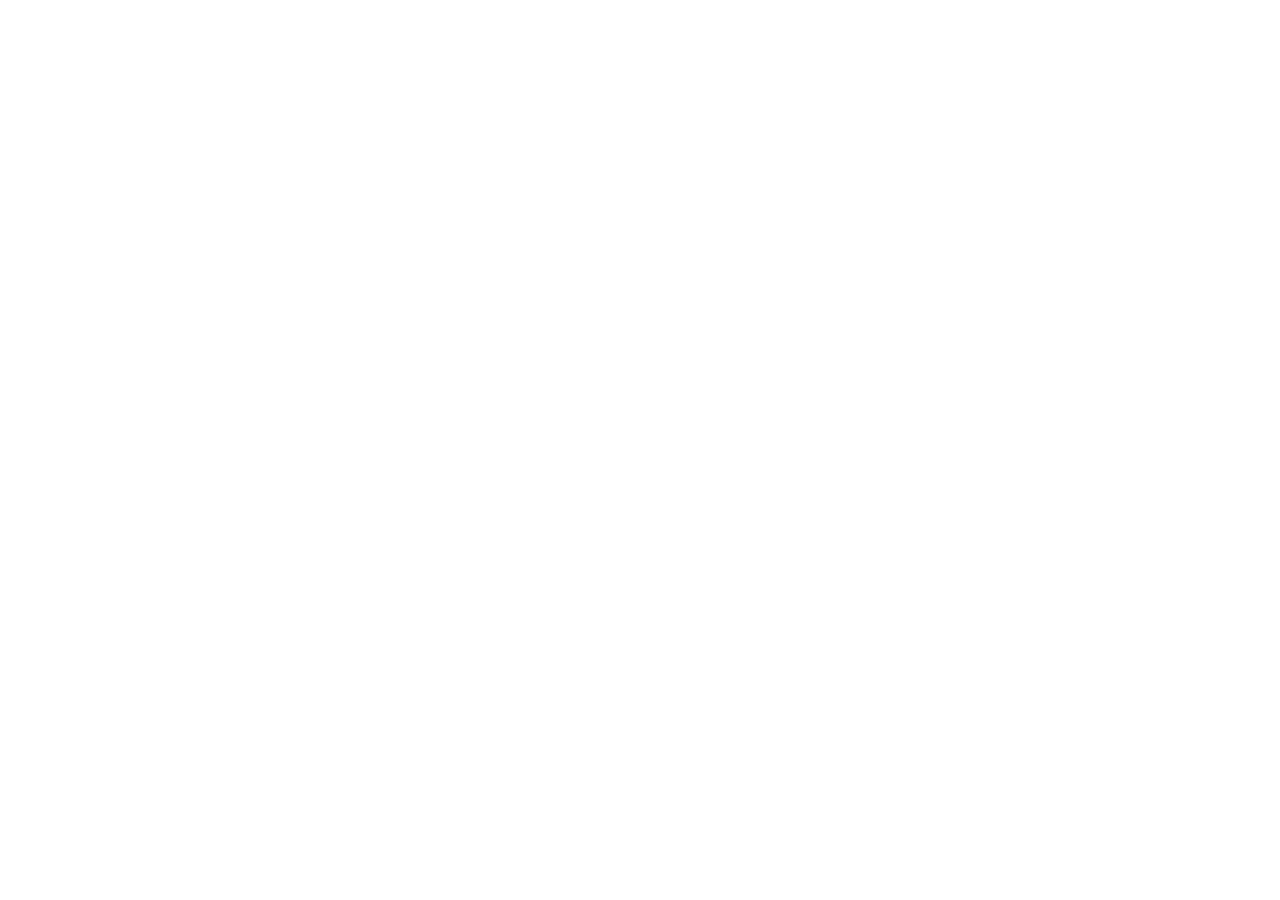
==== admin/index.html @ 4c575838 "Add files via upload" ====
<!doctype html>
<html lang="pl"><head><meta charset="utf-8"><meta name="viewport" content="width=device-width,initial-scale=1"><meta name="robots" content="noindex,nofollow"><title>CMS Login — kac0pi</title><link rel="stylesheet" href="https://cdn.jsdelivr.net/npm/@decapcms/app@^3.0.0/dist/decap-cms.css"></head><body><script src="https://identity.netlify.com/v1/netlify-identity-widget.js"></script><script src="https://cdn.jsdelivr.net/npm/@decapcms/app@^3.0.0/dist/decap-cms.js"></script></body></html>
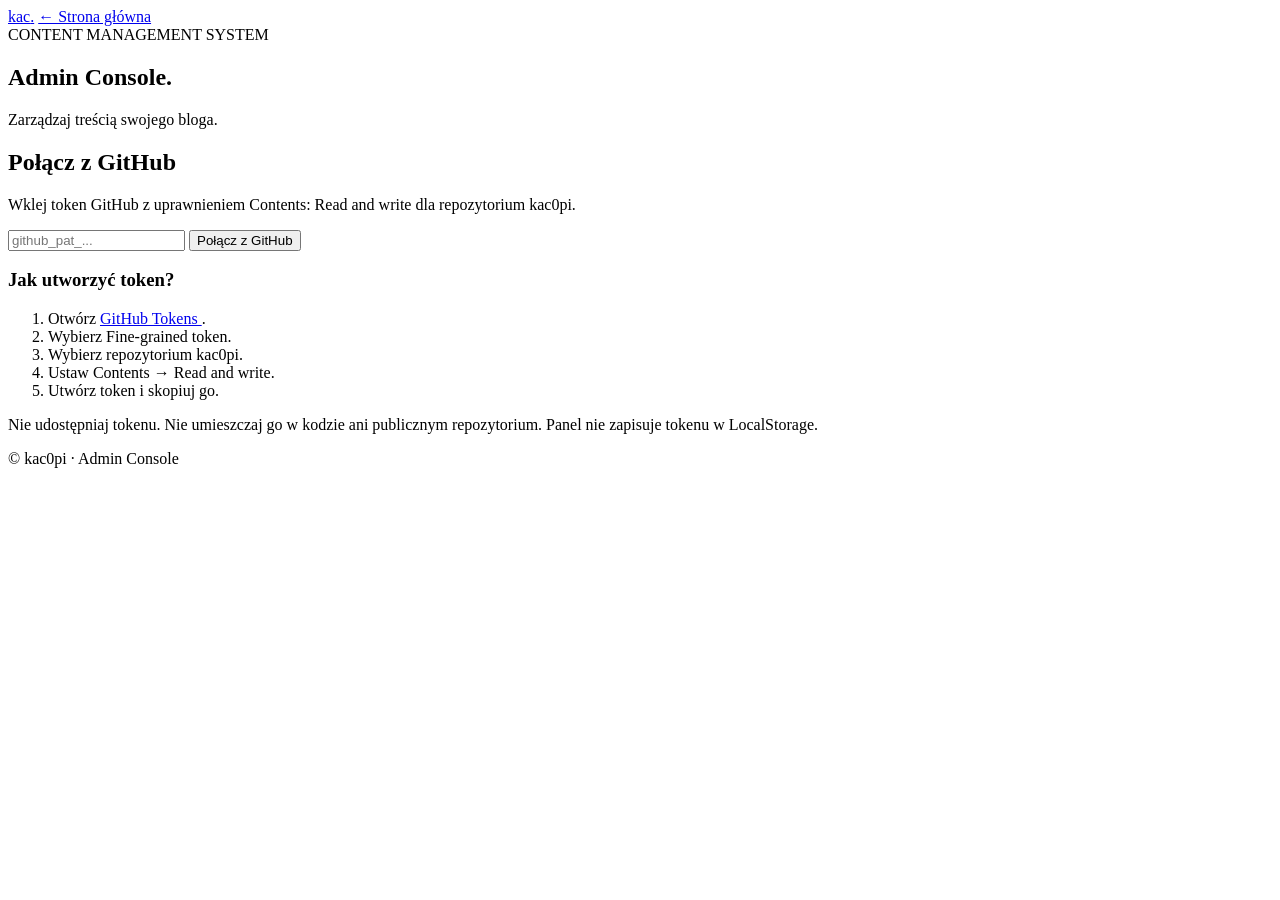
==== commit 8dabee46: "Update index.html" ====
--- a/admin/index.html
+++ b/admin/index.html
@@ -1,2 +1,214 @@
-<!doctype html>
-<html lang="pl"><head><meta charset="utf-8"><meta name="viewport" content="width=device-width,initial-scale=1"><meta name="robots" content="noindex,nofollow"><title>CMS Login — kac0pi</title><link rel="stylesheet" href="https://cdn.jsdelivr.net/npm/@decapcms/app@^3.0.0/dist/decap-cms.css"></head><body><script src="https://identity.netlify.com/v1/netlify-identity-widget.js"></script><script src="https://cdn.jsdelivr.net/npm/@decapcms/app@^3.0.0/dist/decap-cms.js"></script></body></html>
+
+<!DOCTYPE html>
+<html lang="pl">
+<head>
+    <meta charset="UTF-8">
+    <meta name="viewport" content="width=device-width, initial-scale=1.0">
+    <meta name="robots" content="noindex,nofollow">
+    <title>Admin Console | kac0pi</title>
+
+    <link rel="stylesheet" href="admin.css">
+    <script src="admin.js" defer></script>
+</head>
+
+<body>
+
+<div class="container">
+
+    <header>
+        <a href="../index.html" class="logo">kac<span>.</span></a>
+        <a href="../index.html" class="back">← Strona główna</a>
+    </header>
+
+    <main>
+
+        <section class="heading">
+            <span class="eyebrow">CONTENT MANAGEMENT SYSTEM</span>
+            <h1>Admin <span>Console.</span></h1>
+            <p>Zarządzaj treścią swojego bloga.</p>
+        </section>
+
+        <section class="panel login" id="login">
+
+            <h2>Połącz z GitHub</h2>
+
+            <p>
+                Wklej token GitHub z uprawnieniem
+                Contents: Read and write dla repozytorium kac0pi.
+            </p>
+
+            <form id="loginForm">
+                <input
+                    type="password"
+                    id="token"
+                    placeholder="github_pat_..."
+                    autocomplete="off"
+                    required
+                >
+
+                <button type="submit" id="connect">
+                    Połącz z GitHub
+                </button>
+            </form>
+
+            <div class="help">
+                <h3>Jak utworzyć token?</h3>
+
+                <ol>
+                    <li>
+                        Otwórz
+                        <a href="https://github.com/settings/personal-access-tokens/new"
+                           target="_blank"
+                           rel="noopener noreferrer">
+                            GitHub Tokens
+                        </a>.
+                    </li>
+
+                    <li>Wybierz Fine-grained token.</li>
+                    <li>Wybierz repozytorium kac0pi.</li>
+                    <li>Ustaw Contents → Read and write.</li>
+                    <li>Utwórz token i skopiuj go.</li>
+                </ol>
+
+                <p class="warning">
+                    Nie udostępniaj tokenu. Nie umieszczaj go w kodzie
+                    ani publicznym repozytorium. Panel nie zapisuje
+                    tokenu w LocalStorage.
+                </p>
+            </div>
+
+            <div id="loginMessage" class="message"></div>
+
+        </section>
+
+        <section id="workspace" hidden>
+
+            <div class="toolbar panel">
+                <div>
+                    <strong>kac0pi / kac0pi</strong>
+                    <small id="connectionStatus">Połączono</small>
+                </div>
+
+                <button class="secondary" id="logout">
+                    Rozłącz
+                </button>
+            </div>
+
+            <div class="layout">
+
+                <aside class="panel sidebar">
+
+                    <div class="sidebar-heading">
+                        <h2>Artykuły</h2>
+
+                        <button id="newPost">
+                            + Nowy
+                        </button>
+                    </div>
+
+                    <input
+                        type="search"
+                        id="search"
+                        placeholder="Szukaj artykułu..."
+                    >
+
+                    <div id="postList" class="post-list"></div>
+
+                </aside>
+
+                <section class="panel editor">
+
+                    <h2 id="editorTitle">Nowy artykuł</h2>
+
+                    <form id="postForm">
+
+                        <label for="title">Tytuł</label>
+                        <input id="title" required maxlength="120">
+
+                        <div class="form-grid">
+
+                            <div>
+                                <label for="date">Data</label>
+                                <input id="date" type="date" required>
+                            </div>
+
+                            <div>
+                                <label for="category">Kategoria</label>
+                                <input id="category" value="IT">
+                            </div>
+
+                        </div>
+
+                        <label for="description">Opis</label>
+                        <input id="description" maxlength="220">
+
+                        <label for="tags">Tagi</label>
+                        <input
+                            id="tags"
+                            placeholder="IT, programowanie, Linux"
+                        >
+
+                        <label for="content">Treść artykułu (Markdown)</label>
+
+                        <textarea
+                            id="content"
+                            required
+                            placeholder="# Mój artykuł&#10;&#10;Treść..."
+                        ></textarea>
+
+                        <div class="buttons">
+
+                            <button
+                                type="button"
+                                class="secondary"
+                                id="preview"
+                            >
+                                Podgląd
+                            </button>
+
+                            <button
+                                type="button"
+                                class="danger"
+                                id="deletePost"
+                                hidden
+                            >
+                                Usuń
+                            </button>
+
+                            <button type="submit" id="save">
+                                Zapisz i opublikuj
+                            </button>
+
+                        </div>
+
+                    </form>
+
+                    <div id="editorMessage" class="message"></div>
+
+                </section>
+
+            </div>
+
+            <section class="panel preview-panel" id="previewPanel" hidden>
+                <div class="preview-heading">
+                    <h2>Podgląd artykułu</h2>
+                    <button class="secondary" id="closePreview">
+                        Zamknij
+                    </button>
+                </div>
+
+                <article id="previewContent"></article>
+            </section>
+
+        </section>
+
+    </main>
+
+    <footer>
+        © <span id="year"></span> kac0pi · Admin Console
+    </footer>
+
+</div>
+
+</body>
+</html>
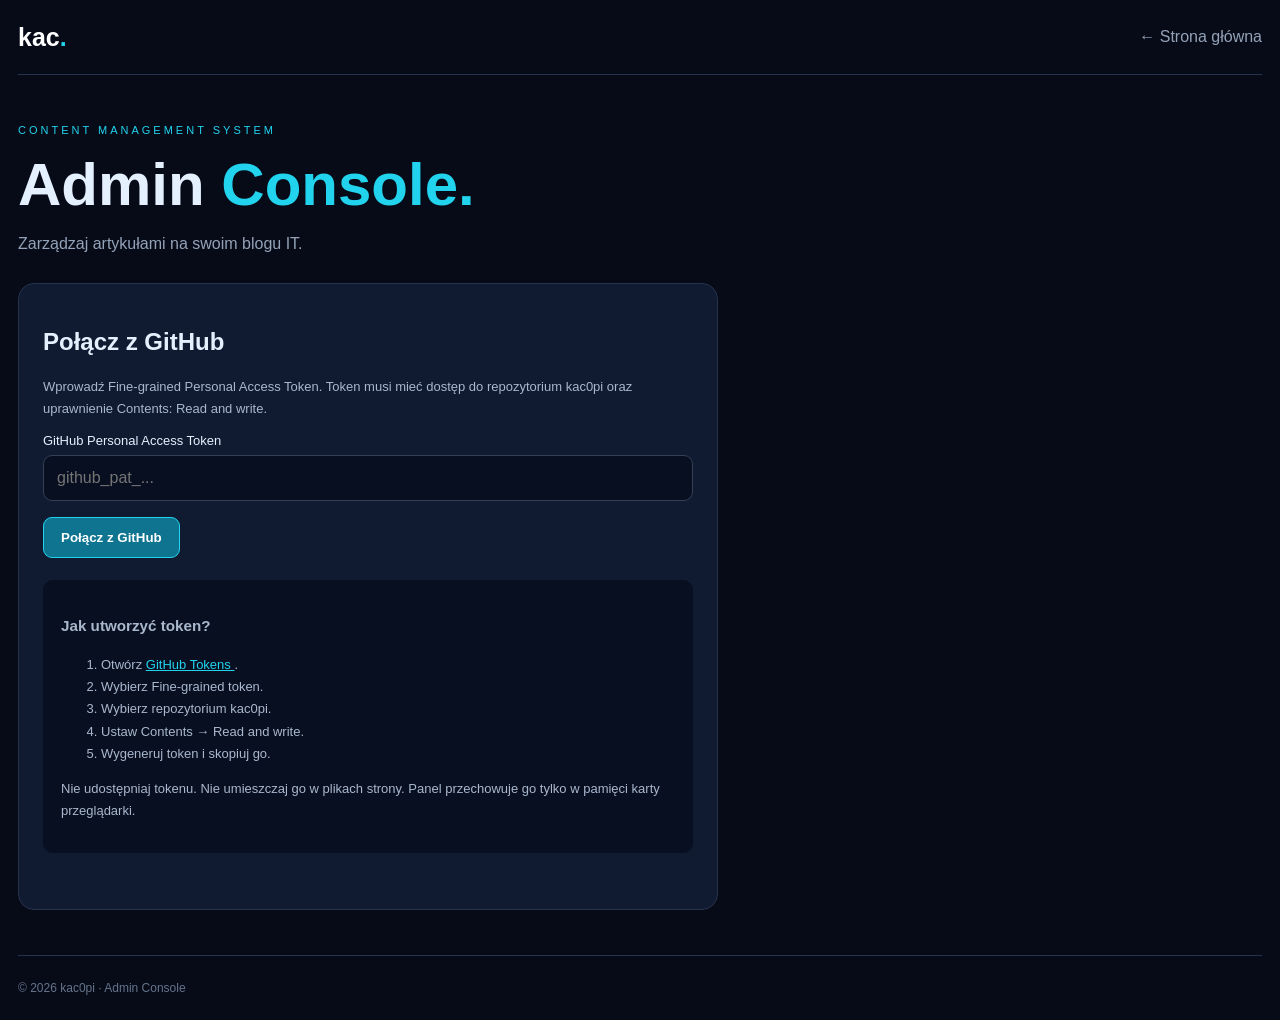
==== commit eede3fad: "Refine admin interface text and labels Updated text for clarity and consistency in the admin interfa" ====
--- a/admin/index.html
+++ b/admin/index.html
@@ -5,14 +5,12 @@
     <meta charset="UTF-8">
     <meta name="viewport" content="width=device-width, initial-scale=1.0">
     <meta name="robots" content="noindex,nofollow">
+    <meta name="theme-color" content="#070b18">
     <title>Admin Console | kac0pi</title>
-
     <link rel="stylesheet" href="admin.css">
     <script src="admin.js" defer></script>
 </head>
-
 <body>
-
 <div class="container">
 
     <header>
@@ -21,23 +19,23 @@
     </header>
 
     <main>
-
         <section class="heading">
             <span class="eyebrow">CONTENT MANAGEMENT SYSTEM</span>
             <h1>Admin <span>Console.</span></h1>
-            <p>Zarządzaj treścią swojego bloga.</p>
+            <p>Zarządzaj artykułami na swoim blogu IT.</p>
         </section>
 
+        <!-- LOGOWANIE -->
         <section class="panel login" id="login">
-
             <h2>Połącz z GitHub</h2>
-
             <p>
-                Wklej token GitHub z uprawnieniem
-                Contents: Read and write dla repozytorium kac0pi.
+                Wprowadź Fine-grained Personal Access Token.
+                Token musi mieć dostęp do repozytorium kac0pi
+                oraz uprawnienie Contents: Read and write.
             </p>
 
             <form id="loginForm">
+                <label for="token">GitHub Personal Access Token</label>
                 <input
                     type="password"
                     id="token"
@@ -45,7 +43,6 @@
                     autocomplete="off"
                     required
                 >
-
                 <button type="submit" id="connect">
                     Połącz z GitHub
                 </button>
@@ -53,34 +50,30 @@
 
             <div class="help">
                 <h3>Jak utworzyć token?</h3>
-
                 <ol>
                     <li>
                         Otwórz
                         <a href="https://github.com/settings/personal-access-tokens/new"
-                           target="_blank"
-                           rel="noopener noreferrer">
+                           target="_blank" rel="noopener noreferrer">
                             GitHub Tokens
                         </a>.
                     </li>
-
                     <li>Wybierz Fine-grained token.</li>
                     <li>Wybierz repozytorium kac0pi.</li>
                     <li>Ustaw Contents → Read and write.</li>
-                    <li>Utwórz token i skopiuj go.</li>
+                    <li>Wygeneruj token i skopiuj go.</li>
                 </ol>
-
                 <p class="warning">
-                    Nie udostępniaj tokenu. Nie umieszczaj go w kodzie
-                    ani publicznym repozytorium. Panel nie zapisuje
-                    tokenu w LocalStorage.
+                    Nie udostępniaj tokenu. Nie umieszczaj go w plikach strony.
+                    Panel przechowuje go tylko w pamięci karty przeglądarki.
                 </p>
             </div>
 
-            <div id="loginMessage" class="message"></div>
-
+            <div id="loginMessage" class="message"
+                 role="status" aria-live="polite"></div>
         </section>
 
+        <!-- GŁÓWNY PANEL -->
         <section id="workspace" hidden>
 
             <div class="toolbar panel">
@@ -88,81 +81,87 @@
                     <strong>kac0pi / kac0pi</strong>
                     <small id="connectionStatus">Połączono</small>
                 </div>
-
-                <button class="secondary" id="logout">
+                <button type="button" class="secondary" id="logout">
                     Rozłącz
                 </button>
             </div>
 
             <div class="layout">
 
+                <!-- LISTA ARTYKUŁÓW -->
                 <aside class="panel sidebar">
-
                     <div class="sidebar-heading">
                         <h2>Artykuły</h2>
-
-                        <button id="newPost">
-                            + Nowy
-                        </button>
+                        <button type="button" id="newPost">+ Nowy</button>
                     </div>
 
                     <input
                         type="search"
                         id="search"
                         placeholder="Szukaj artykułu..."
+                        aria-label="Szukaj artykułu"
                     >
 
-                    <div id="postList" class="post-list"></div>
-
+                    <div id="postList" class="post-list">
+                        <p class="muted">Brak załadowanych artykułów.</p>
+                    </div>
                 </aside>
 
+                <!-- EDYTOR -->
                 <section class="panel editor">
-
                     <h2 id="editorTitle">Nowy artykuł</h2>
 
                     <form id="postForm">
-
-                        <label for="title">Tytuł</label>
-                        <input id="title" required maxlength="120">
+                        <label for="title">Tytuł artykułu</label>
+                        <input
+                            id="title"
+                            required
+                            maxlength="120"
+                            placeholder="Np. Moja przygoda z Linuxem"
+                        >
 
                         <div class="form-grid">
-
                             <div>
-                                <label for="date">Data</label>
+                                <label for="date">Data publikacji</label>
                                 <input id="date" type="date" required>
                             </div>
-
                             <div>
                                 <label for="category">Kategoria</label>
                                 <input id="category" value="IT">
                             </div>
-
                         </div>
 
-                        <label for="description">Opis</label>
-                        <input id="description" maxlength="220">
+                        <label for="description">Krótki opis</label>
+                        <input
+                            id="description"
+                            maxlength="220"
+                            placeholder="Opis widoczny na liście wpisów"
+                        >
 
                         <label for="tags">Tagi</label>
                         <input
                             id="tags"
-                            placeholder="IT, programowanie, Linux"
+                            placeholder="webdev, hardware, linux"
                         >
 
                         <label for="content">Treść artykułu (Markdown)</label>
-
                         <textarea
                             id="content"
                             required
-                            placeholder="# Mój artykuł&#10;&#10;Treść..."
+                            placeholder="# Mój artykuł
+
+Tutaj wpisz treść artykułu.
+
+## Pierwszy nagłówek
+
+Możesz używać Markdown:
+- lista
+- **pogrubienie**
+- [link](https://example.com)"
                         ></textarea>
 
                         <div class="buttons">
-
-                            <button
-                                type="button"
-                                class="secondary"
-                                id="preview"
-                            >
+                            <button type="button" class="secondary" id="preview">
                                 Podgląd
                             </button>
 
@@ -172,36 +171,32 @@
                                 id="deletePost"
                                 hidden
                             >
-                                Usuń
+                                Usuń artykuł
                             </button>
 
                             <button type="submit" id="save">
                                 Zapisz i opublikuj
                             </button>
-
                         </div>
-
                     </form>
 
-                    <div id="editorMessage" class="message"></div>
-
+                    <div id="editorMessage" class="message"
+                         role="status" aria-live="polite"></div>
                 </section>
-
             </div>
 
+            <!-- PODGLĄD -->
             <section class="panel preview-panel" id="previewPanel" hidden>
                 <div class="preview-heading">
                     <h2>Podgląd artykułu</h2>
-                    <button class="secondary" id="closePreview">
+                    <button type="button" class="secondary" id="closePreview">
                         Zamknij
                     </button>
                 </div>
-
                 <article id="previewContent"></article>
             </section>
 
         </section>
-
     </main>
 
     <footer>
@@ -209,6 +204,5 @@
     </footer>
 
 </div>
-
 </body>
 </html>
--- a/admin/admin.css
+++ b/admin/admin.css
@@ -0,0 +1,280 @@
+
+* {
+    box-sizing: border-box;
+}
+
+body {
+    margin: 0;
+    background: #070b18;
+    color: #e5f0ff;
+    font-family: Arial, sans-serif;
+}
+
+.container {
+    max-width: 1400px;
+    width: calc(100% - 36px);
+    margin: auto;
+}
+
+header {
+    height: 75px;
+    display: flex;
+    justify-content: space-between;
+    align-items: center;
+    border-bottom: 1px solid #26334d;
+}
+
+.logo {
+    color: white;
+    font-size: 25px;
+    font-weight: bold;
+    text-decoration: none;
+}
+
+.logo span,
+h1 span {
+    color: #22d3ee;
+}
+
+.back {
+    color: #94a3b8;
+    text-decoration: none;
+}
+
+main {
+    padding: 45px 0;
+}
+
+.heading {
+    margin-bottom: 30px;
+}
+
+.eyebrow {
+    color: #22d3ee;
+    font-size: 11px;
+    letter-spacing: 3px;
+}
+
+h1 {
+    font-size: clamp(36px, 6vw, 60px);
+    margin: 12px 0;
+}
+
+.heading p,
+.muted {
+    color: #94a3b8;
+}
+
+.panel {
+    background: #101a30;
+    border: 1px solid #26334d;
+    border-radius: 16px;
+    padding: 24px;
+}
+
+.login {
+    max-width: 700px;
+}
+
+.login p,
+.help {
+    color: #a9b8ce;
+    font-size: 13px;
+    line-height: 1.7;
+}
+
+.help {
+    margin-top: 22px;
+    background: #080f20;
+    padding: 18px;
+    border-radius: 10px;
+}
+
+.help a {
+    color: #22d3ee;
+}
+
+.warning {
+    color: #fbbf24;
+}
+
+input,
+textarea {
+    width: 100%;
+    padding: 13px;
+    margin: 7px 0 16px;
+    border-radius: 9px;
+    border: 1px solid #334155;
+    background: #080f20;
+    color: white;
+    outline: none;
+    font: inherit;
+}
+
+input:focus,
+textarea:focus {
+    border-color: #22d3ee;
+}
+
+textarea {
+    min-height: 340px;
+    resize: vertical;
+    font-family: monospace;
+    line-height: 1.6;
+}
+
+label {
+    display: block;
+    font-size: 13px;
+    margin-top: 12px;
+}
+
+button {
+    border: 1px solid #22d3ee;
+    background: #0e7490;
+    color: white;
+    padding: 12px 17px;
+    border-radius: 9px;
+    cursor: pointer;
+    font-weight: bold;
+}
+
+button:hover {
+    background: #0891b2;
+}
+
+.secondary {
+    background: transparent;
+    border-color: #334155;
+}
+
+.danger {
+    background: #7f1d1d;
+    border-color: #ef4444;
+}
+
+.toolbar {
+    display: flex;
+    align-items: center;
+    justify-content: space-between;
+    margin-bottom: 18px;
+}
+
+.toolbar small {
+    display: block;
+    color: #94a3b8;
+    margin-top: 6px;
+}
+
+.layout {
+    display: grid;
+    grid-template-columns: 300px minmax(0, 1fr);
+    gap: 18px;
+}
+
+.sidebar-heading,
+.preview-heading {
+    display: flex;
+    justify-content: space-between;
+    align-items: center;
+    gap: 10px;
+}
+
+.sidebar h2,
+.editor h2 {
+    margin-top: 0;
+}
+
+.post-list {
+    display: grid;
+    gap: 8px;
+    margin-top: 15px;
+    max-height: 550px;
+    overflow-y: auto;
+}
+
+.post-item {
+    text-align: left;
+    background: #080f20;
+    border: 1px solid #26334d;
+    width: 100%;
+}
+
+.post-item.active {
+    border-color: #22d3ee;
+}
+
+.post-item small {
+    display: block;
+    color: #94a3b8;
+    margin-top: 5px;
+}
+
+.form-grid {
+    display: grid;
+    grid-template-columns: 1fr 1fr;
+    gap: 12px;
+}
+
+.buttons {
+    display: flex;
+    flex-wrap: wrap;
+    gap: 10px;
+    margin-top: 15px;
+}
+
+.message {
+    min-height: 20px;
+    margin-top: 12px;
+    font-size: 13px;
+    color: #86efac;
+}
+
+.message.error {
+    color: #fca5a5;
+}
+
+.preview-panel {
+    margin-top: 20px;
+}
+
+footer {
+    padding: 25px 0;
+    border-top: 1px solid #26334d;
+    color: #64748b;
+    font-size: 12px;
+}
+
+[hidden] {
+    display: none !important;
+}
+
+@media(max-width: 850px) {
+    .layout {
+        grid-template-columns: 1fr;
+    }
+}
+
+@media(max-width: 550px) {
+    .container {
+        width: calc(100% - 24px);
+    }
+
+    .panel {
+        padding: 16px;
+    }
+
+    .form-grid {
+        grid-template-columns: 1fr;
+        gap: 0;
+    }
+
+    .buttons button {
+        flex: 1;
+    }
+
+    .toolbar {
+        gap: 12px;
+    }
+}
+
